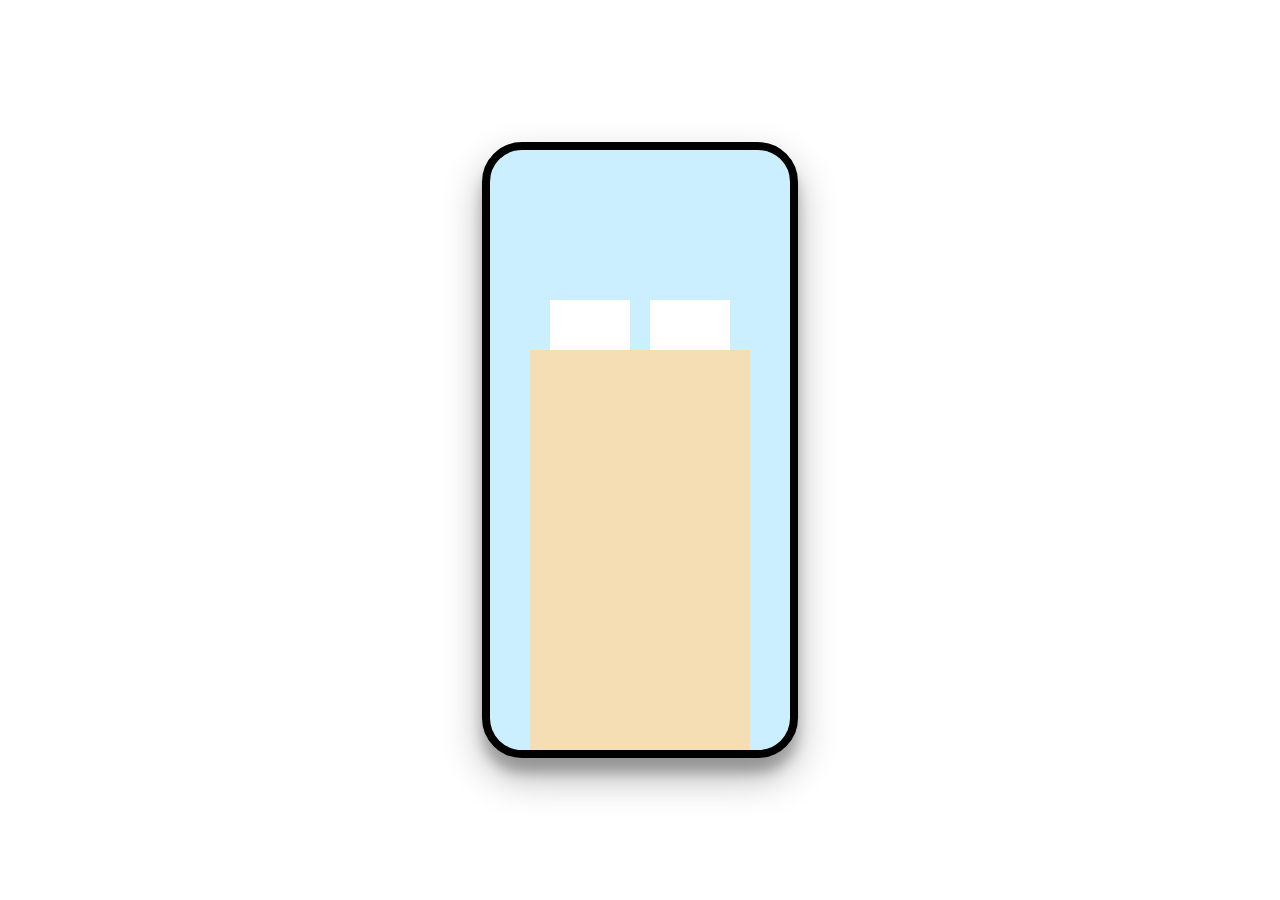
==== contexto-de-apilamiento.html @ 44e8ff76 "# First commit - Add index, - clase 1 y 2, - 10x base layers - Layers definidas hasta la 3" ====
<!DOCTYPE html>
<html lang="en">
<head>
    <meta charset="UTF-8">
    <meta http-equiv="X-UA-Compatible" content="IE=edge">
    <meta name="viewport" content="width=device-width, initial-scale=1.0">
    <title>Apilamiento</title>
    <style>
        :root {
            --color-background: #CCEFFF;
            --bunny-color: #fff;
        }
        body {
            margin: 0;
            height: 100vh;
            width: 100%;
            display: grid;
            place-items: center;
        }
        .phone {
            position: relative;
            border: 8px solid black;
            border-radius: 40px;
            height: 600px;
            width: 300px;
            background: var(--color-background);
            box-shadow: 0 19px 38px rgba(0, 0, 0, 0.3), 0 15px 12px rgba(0, 0, 0, 0.22);
        }
        .layer-1{
            position: absolute;
            z-index: 1;
            height: 450px;
            width: 80px;
            background: var(--bunny-color);
            bottom: 0;
            right: 60px;
        }
        .layer-2{
            position: absolute;
            z-index: 2;
            height: 450px;
            width: 80px;
            background: var(--bunny-color);
            bottom: 0;
            left: 60px;

        }
        .layer-3{
            position: absolute;
            z-index: 3;
            left: 0;
            right: 0;
            margin: 0 auto;
            bottom: 0;
            width: 220px;
            height: 400px;
            background: wheat;

        }
        .layer-4{
            position: absolute;
            z-index: 4;

        }
        .layer-5{
            position: absolute;
            z-index: 5;

        }
        .layer-6{
            position: absolute;
            z-index: 6;

        }
        .layer-7{
            position: absolute;
            z-index: 7;

        }
        .layer-8{
            position: absolute;
            z-index: 8;

        }
        .layer-9{
            position: absolute;
            z-index: 9;

        }
        .layer-10{
            position: absolute;
            z-index: 10;

        }
    </style>
</head>
<body>
    <div class="phone">
        <div class="layer-1"></div>
        <div class="layer-2"></div>
        <div class="layer-3"></div>
        <div class="layer-4"></div>
        <div class="layer-5"></div>
        <div class="layer-6"></div>
        <div class="layer-7"></div>
        <div class="layer-8"></div>
        <div class="layer-9"></div>
        <div class="layer-10"></div>
    </div>
</body>
</html>
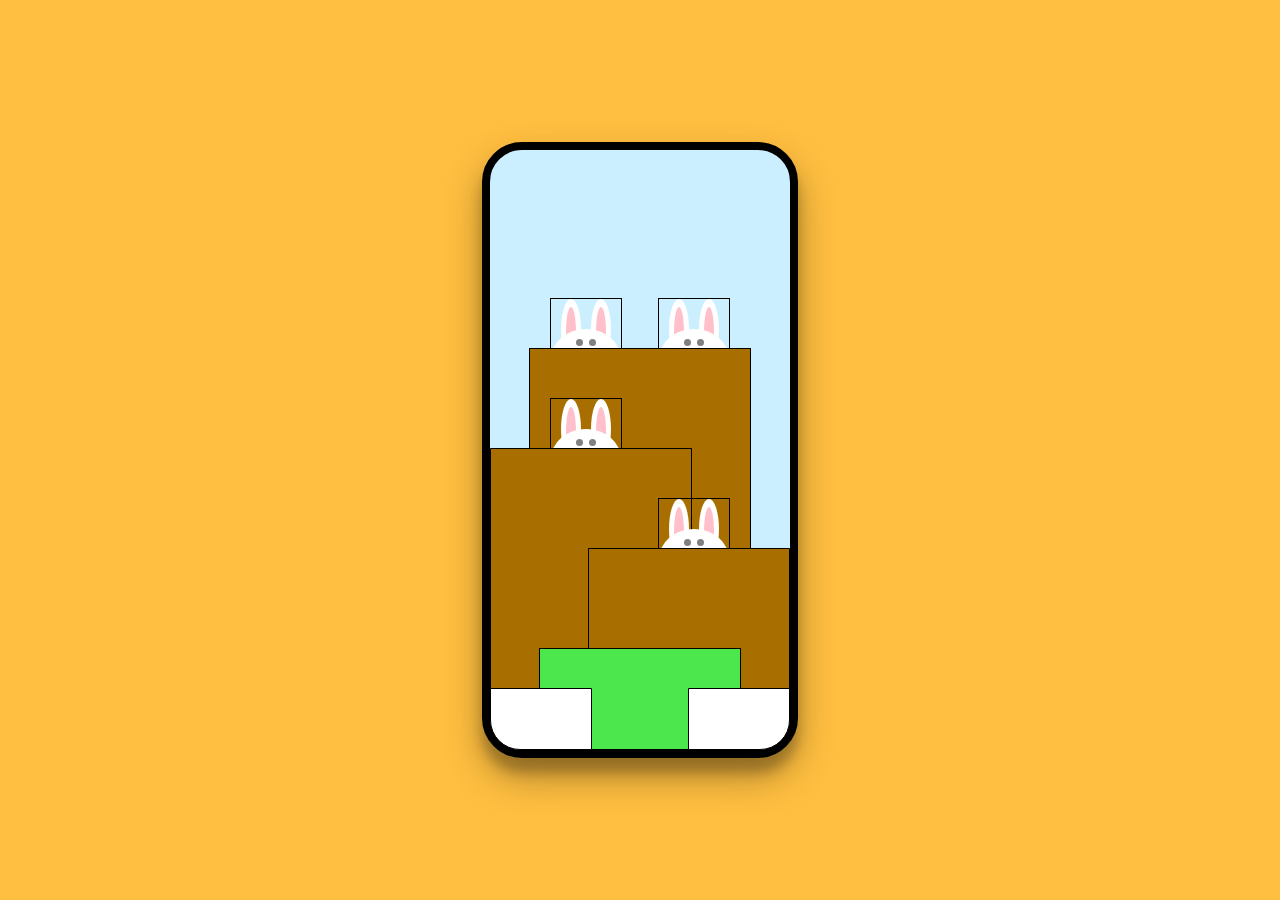
==== commit 3802bc61: "## Clase 3 y 4: - Agrego pngs de ejemplo - Conejos dibujados" ====
--- a/contexto-de-apilamiento.html
+++ b/contexto-de-apilamiento.html
@@ -5,106 +5,66 @@
     <meta http-equiv="X-UA-Compatible" content="IE=edge">
     <meta name="viewport" content="width=device-width, initial-scale=1.0">
     <title>Apilamiento</title>
-    <style>
-        :root {
-            --color-background: #CCEFFF;
-            --bunny-color: #fff;
-        }
-        body {
-            margin: 0;
-            height: 100vh;
-            width: 100%;
-            display: grid;
-            place-items: center;
-        }
-        .phone {
-            position: relative;
-            border: 8px solid black;
-            border-radius: 40px;
-            height: 600px;
-            width: 300px;
-            background: var(--color-background);
-            box-shadow: 0 19px 38px rgba(0, 0, 0, 0.3), 0 15px 12px rgba(0, 0, 0, 0.22);
-        }
-        .layer-1{
-            position: absolute;
-            z-index: 1;
-            height: 450px;
-            width: 80px;
-            background: var(--bunny-color);
-            bottom: 0;
-            right: 60px;
-        }
-        .layer-2{
-            position: absolute;
-            z-index: 2;
-            height: 450px;
-            width: 80px;
-            background: var(--bunny-color);
-            bottom: 0;
-            left: 60px;
-
-        }
-        .layer-3{
-            position: absolute;
-            z-index: 3;
-            left: 0;
-            right: 0;
-            margin: 0 auto;
-            bottom: 0;
-            width: 220px;
-            height: 400px;
-            background: wheat;
-
-        }
-        .layer-4{
-            position: absolute;
-            z-index: 4;
-
-        }
-        .layer-5{
-            position: absolute;
-            z-index: 5;
-
-        }
-        .layer-6{
-            position: absolute;
-            z-index: 6;
-
-        }
-        .layer-7{
-            position: absolute;
-            z-index: 7;
-
-        }
-        .layer-8{
-            position: absolute;
-            z-index: 8;
-
-        }
-        .layer-9{
-            position: absolute;
-            z-index: 9;
-
-        }
-        .layer-10{
-            position: absolute;
-            z-index: 10;
-
-        }
-    </style>
+    <link rel="stylesheet" href="./css/style.css">
+    
 </head>
 <body>
     <div class="phone">
-        <div class="layer-1"></div>
-        <div class="layer-2"></div>
+        <!-- Bunny 1 -->
+        <div class="layer-1">
+            <div class="left-ear--outer"></div>
+            <div class="left-ear--inner"></div>
+            <div class="right-ear--outer"></div>
+            <div class="right-ear--inner"></div>
+            <div class="head">
+                <div class="head__eye head__eye--left"></div>
+                <div class="head__eye head__eye--right"></div>
+            </div>
+        </div>
+        <!-- Bunny 2 -->
+        <div class="layer-2">
+            <div class="left-ear--outer"></div>
+            <div class="left-ear--inner"></div>
+            <div class="right-ear--outer"></div>
+            <div class="right-ear--inner"></div>
+            <div class="head">
+                <div class="head__eye head__eye--left"></div>
+                <div class="head__eye head__eye--right"></div>
+            </div>
+        </div>
+        <!-- Wall 1 -->
         <div class="layer-3"></div>
-        <div class="layer-4"></div>
+        <!-- Bunny 3 -->
+        <div class="layer-4">
+            <div class="left-ear--outer"></div>
+            <div class="left-ear--inner"></div>
+            <div class="right-ear--outer"></div>
+            <div class="right-ear--inner"></div>
+            <div class="head">
+                <div class="head__eye head__eye--left"></div>
+                <div class="head__eye head__eye--right"></div>
+            </div>
+        </div>
+        <!-- Wall 2 -->
         <div class="layer-5"></div>
-        <div class="layer-6"></div>
+        <!-- Bunny 4 -->
+        <div class="layer-6">
+            <div class="left-ear--outer"></div>
+            <div class="left-ear--inner"></div>
+            <div class="right-ear--outer"></div>
+            <div class="right-ear--inner"></div>
+            <div class="head">
+                <div class="head__eye head__eye--left"></div>
+                <div class="head__eye head__eye--right"></div>
+            </div>
+        </div>
+        <!-- Wall 3 -->
         <div class="layer-7"></div>
+        <!-- Bush -->
         <div class="layer-8"></div>
+        <!-- Cloud 1 -->
         <div class="layer-9"></div>
+        <!-- Cloud 2 -->
         <div class="layer-10"></div>
     </div>
 </body>
--- a/css/style.css
+++ b/css/style.css
@@ -0,0 +1,184 @@
+:root {
+    --color-background: #CCEFFF;
+    --bunny-color: #fff;
+    --wall-color: rgb(169, 110, 0);
+}
+
+body {
+    margin: 0;
+    height: 100vh;
+    width: 100%;
+    display: grid;
+    place-items: center;
+    background-color: rgb(255, 191, 64);
+}
+
+.phone {
+    position: relative;
+    border: 8px solid black;
+    border-radius: 40px;
+    height: 600px;
+    width: 300px;
+    background: var(--color-background);
+    box-shadow: 0 19px 38px rgba(0, 0, 0, 0.3), 0 15px 12px rgba(0, 0, 0, 0.22);
+}
+
+.phone >* {
+    border: solid 1px black;
+    position: absolute;
+    bottom: 0;
+}
+
+/* Bunnys */
+.layer-1,.layer-2, .layer-4,.layer-6{
+    background: transparent; 
+    width: 70px;
+}
+
+/* Walls */
+.layer-3,.layer-5,.layer-7{
+    background: var(--wall-color);
+}
+
+.layer-1 {
+    z-index: 1;
+    height: 450px;
+    bottom: 0;
+    right: 60px;
+}
+
+.layer-2 {
+    z-index: 2;
+    height: 450px;
+    bottom: 0;
+    left: 60px;
+}
+
+.layer-3 {
+    z-index: 3;
+    left: 0;
+    right: 0;
+    margin: 0 auto;
+    width: 220px;
+    height: 400px;
+}
+
+.layer-4 {
+    z-index: 4;
+    height: 350px;
+    left: 60px;
+}
+
+.layer-5 {
+    z-index: 5;
+    height: 300px;
+    width: 200px;
+    border-bottom-left-radius: 30px;
+}
+
+.layer-6 {
+    z-index: 6;
+    right: 60px;
+    height: 250px;
+}
+
+.layer-7 {
+    z-index: 7;
+    right: 0;
+    width: 200px;
+    height: 200px;
+    border-bottom-right-radius: 30px;
+}
+
+/* Clouds and Bush */
+.layer-8 {
+    z-index: 8;
+    width: 200px;
+    height: 100px;
+    background: rgb(76, 231, 76);
+    margin: 0 auto;
+    left: 0;
+    right: 0;
+}
+
+.layer-9 {
+    z-index: 9;
+    background: white;
+    left: 0;
+    width: 100px;
+    height: 60px;
+    border-bottom-left-radius: 30px;
+}
+
+.layer-10 {
+    z-index: 10;
+    background: white;
+    right: 0;
+    width: 100px;
+    height: 60px;
+    border-bottom-right-radius: 30px;
+}
+
+
+/* Bunny Definition */
+.left-ear--outer, .right-ear--outer{
+    position: inherit;
+    background: var(--bunny-color);
+    width: 20px;
+    height: 60px;
+    border-radius: 90%;
+}
+
+.left-ear--inner, .right-ear--inner{
+    background-color: pink;
+    position: inherit;
+    width: 10px;
+    height: 50px;
+    border-radius: 90%;
+    top: 8px;
+}
+
+.left-ear--outer{    
+    left: 10px;
+}
+
+.left-ear--inner{
+    left: 15px;
+}
+
+.right-ear--outer{
+    right: 10px;
+}
+
+.right-ear--inner{
+    right: 15px;
+}
+
+.head{
+    position: inherit;
+    background: var(--bunny-color);
+    width: 100%;
+    height: 60px;
+    border-radius: 100%;
+    left: 0;
+    right: 0;
+    margin: 0 auto;
+    top: 30px;
+}
+
+.head__eye{
+    position: inherit;
+    background: grey;
+    width: 7px;
+    height: 7px;
+    border-radius: 100%;
+    top: 10px;
+}
+.head__eye--left{
+    left: 25px;
+}
+.head__eye--right{
+    right: 25px;
+}
+
+/* End Bunny */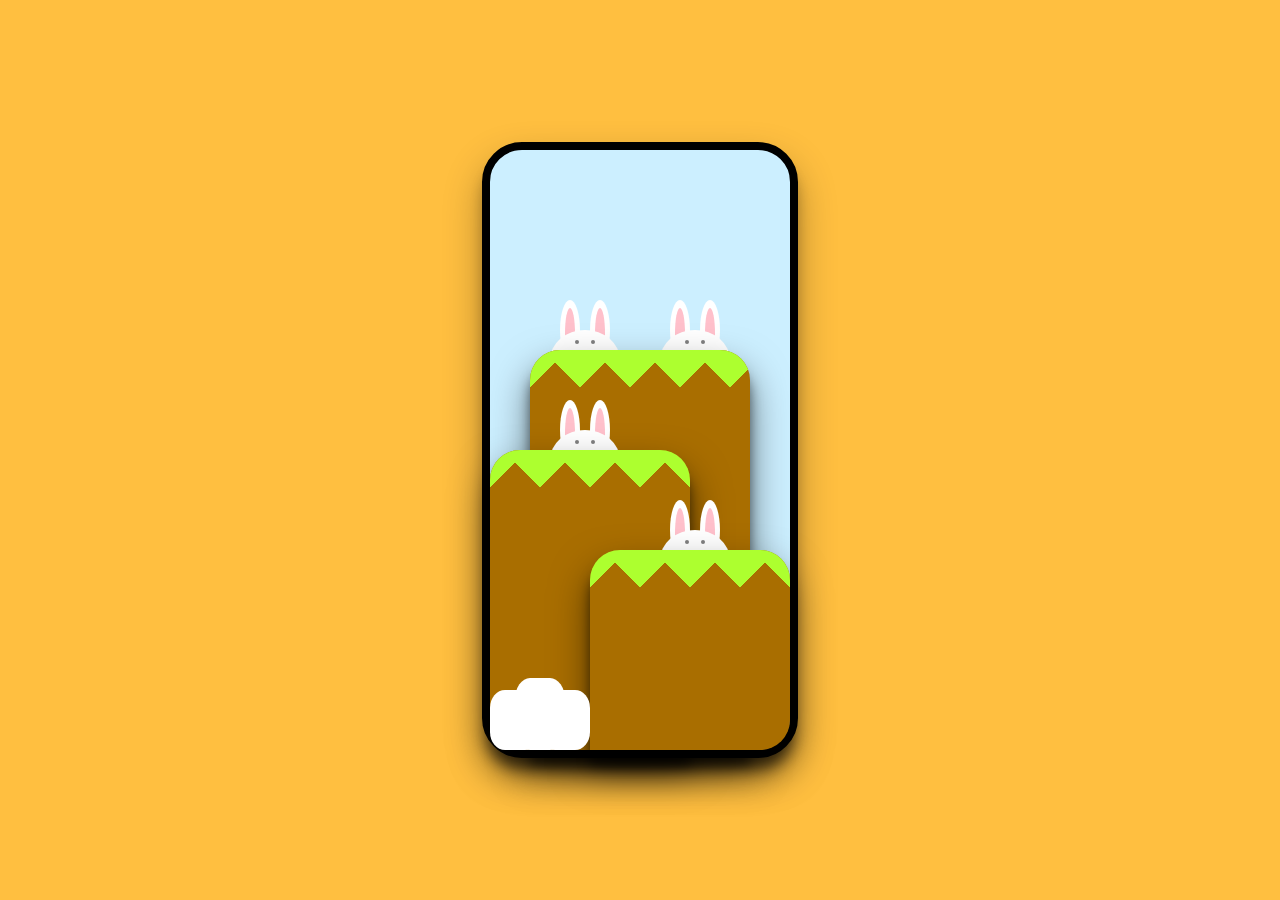
==== commit a5202d4c: "- Refactoring style and links of index.html - Adding counter - Adding bushes, clouds - Adding Keyfra" ====
--- a/contexto-de-apilamiento.html
+++ b/contexto-de-apilamiento.html
@@ -5,13 +5,14 @@
     <meta http-equiv="X-UA-Compatible" content="IE=edge">
     <meta name="viewport" content="width=device-width, initial-scale=1.0">
     <title>Apilamiento</title>
-    <link rel="stylesheet" href="./css/style.css">
+    <link rel="stylesheet" href="/css/style.css">
     
 </head>
 <body>
     <div class="phone">
         <!-- Bunny 1 -->
         <div class="layer-1">
+            <input type="checkbox" name="" id="">
             <div class="left-ear--outer"></div>
             <div class="left-ear--inner"></div>
             <div class="right-ear--outer"></div>
@@ -33,7 +34,9 @@
             </div>
         </div>
         <!-- Wall 1 -->
-        <div class="layer-3"></div>
+        <div class="layer-3">
+            <div class="grass-top"></div>
+        </div>
         <!-- Bunny 3 -->
         <div class="layer-4">
             <div class="left-ear--outer"></div>
@@ -46,7 +49,9 @@
             </div>
         </div>
         <!-- Wall 2 -->
-        <div class="layer-5"></div>
+        <div class="layer-5">
+            <div class="grass-top"></div>
+        </div>
         <!-- Bunny 4 -->
         <div class="layer-6">
             <div class="left-ear--outer"></div>
@@ -59,11 +64,19 @@
             </div>
         </div>
         <!-- Wall 3 -->
-        <div class="layer-7"></div>
+        <div class="layer-7">
+            <div class="grass-top"></div>
+        </div>
         <!-- Bush -->
         <div class="layer-8"></div>
         <!-- Cloud 1 -->
-        <div class="layer-9"></div>
+        <div class="layer-9">
+            <div class="cloud">
+                <div class="cloud-left"></div> 
+                <div class="cloud-middle"></div> 
+                <div class="cloud-right"></div>
+            </div>
+        </div>
         <!-- Cloud 2 -->
         <div class="layer-10"></div>
     </div>
--- a/css/style.css
+++ b/css/style.css
@@ -2,9 +2,12 @@
     --color-background: #CCEFFF;
     --bunny-color: #fff;
     --wall-color: rgb(169, 110, 0);
+    --shadow: 0 19px 38px rgba(0, 0, 0, 0.5), 0 15px 12px rgba(0, 0, 0, 0.5);
 }
 
 body {
+    counter-reset: score;
+    /*el nombre de nuestro juego, para resetear o dar el nombre al contador*/
     margin: 0;
     height: 100vh;
     width: 100%;
@@ -23,21 +26,29 @@
     box-shadow: 0 19px 38px rgba(0, 0, 0, 0.3), 0 15px 12px rgba(0, 0, 0, 0.22);
 }
 
-.phone >* {
-    border: solid 1px black;
+.phone>* {
+    /* border: solid 1px black; */
     position: absolute;
     bottom: 0;
 }
 
-/* Bunnys */
-.layer-1,.layer-2, .layer-4,.layer-6{
-    background: transparent; 
+/* Bunny container */
+.layer-1,
+.layer-2,
+.layer-4,
+.layer-6 {
+    background: transparent;
     width: 70px;
 }
 
 /* Walls */
-.layer-3,.layer-5,.layer-7{
+.layer-3,
+.layer-5,
+.layer-7 {
     background: var(--wall-color);
+    /* background-color: #e5e5f7; */
+    border-radius: 30px 30px 0 0;
+    box-shadow: var(--shadow);
 }
 
 .layer-1 {
@@ -45,13 +56,86 @@
     height: 450px;
     bottom: 0;
     right: 60px;
-}
+    animation-name: bunny-1;
+    animation-duration: 2s;
+    animation-timing-function: ease-in-out;
+    animation-iteration-count: infinite;
+}
+
+@keyframes bunny-1 {
+
+    /* Moviendole el bottom */
+    0% {
+        bottom: 0;
+    }
+
+    25% {
+        bottom: -80px;
+    }
+
+    100% {
+        bottom: 0;
+    }
+}
+
+input[type=checkbox] {
+    position: inherit;
+    appearance: none;
+    height: 50px;
+    margin: 0;
+    top: 0;
+    cursor: pointer;
+    width: 100%;
+    /* border: solid black; */
+    z-index: 2;
+}
+
+input[type=checkbox]:focus {
+    appearance: none;
+    outline: none;
+}
+
+input:checked {
+    /*Incrementamos el contador dependiendo del game*/
+    counter-increment: score;
+}
+
+.score {
+    position: absolute;
+    top: 0;
+    margin-top: 2em;
+}
+
+.score::after {
+    content: counter(score);
+}
+
+.layer-1 input[type=checkbox] {}
 
 .layer-2 {
     z-index: 2;
     height: 450px;
     bottom: 0;
     left: 60px;
+
+    /* Animation */
+    animation: bunny-2 1s ease-in-out alternate infinite;
+}
+
+@keyframes bunny-2 {
+
+    /* Usando translate */
+    0% {
+        transform: translateY(-30px);
+    }
+
+    50% {
+        transform: translateY(80px);
+    }
+
+    100% {
+        transform: translateY(0);
+    }
 }
 
 .layer-3 {
@@ -67,6 +151,29 @@
     z-index: 4;
     height: 350px;
     left: 60px;
+    /* Animation */
+    animation: bunny-3 1s ease-in-out alternate infinite;
+}
+
+@keyframes bunny-3 {
+    0% {
+        bottom: -10px;
+        height: 70%;
+    }
+
+    25% {
+        bottom: 0px;
+    }
+
+    50% {
+        bottom: 40px;
+    }
+
+    100% {
+        bottom: 0px;
+        height: 20%;
+    }
+
 }
 
 .layer-5 {
@@ -80,6 +187,25 @@
     z-index: 6;
     right: 60px;
     height: 250px;
+    animation: bunny-4 2s ease-in-out infinite;
+}
+
+@keyframes bunny-4 {
+    0% {
+        bottom: -40px;
+    }
+
+    25% {
+        bottom: 30px;
+    }
+
+    70% {
+        bottom: -10px;
+    }
+
+    100% {
+        bottom: -60px;
+    }
 }
 
 .layer-7 {
@@ -95,7 +221,7 @@
     z-index: 8;
     width: 200px;
     height: 100px;
-    background: rgb(76, 231, 76);
+    /* background: rgb(76, 231, 76); */
     margin: 0 auto;
     left: 0;
     right: 0;
@@ -103,7 +229,6 @@
 
 .layer-9 {
     z-index: 9;
-    background: white;
     left: 0;
     width: 100px;
     height: 60px;
@@ -112,7 +237,6 @@
 
 .layer-10 {
     z-index: 10;
-    background: white;
     right: 0;
     width: 100px;
     height: 60px;
@@ -121,7 +245,8 @@
 
 
 /* Bunny Definition */
-.left-ear--outer, .right-ear--outer{
+.left-ear--outer,
+.right-ear--outer {
     position: inherit;
     background: var(--bunny-color);
     width: 20px;
@@ -129,7 +254,8 @@
     border-radius: 90%;
 }
 
-.left-ear--inner, .right-ear--inner{
+.left-ear--inner,
+.right-ear--inner {
     background-color: pink;
     position: inherit;
     width: 10px;
@@ -138,23 +264,23 @@
     top: 8px;
 }
 
-.left-ear--outer{    
+.left-ear--outer {
     left: 10px;
 }
 
-.left-ear--inner{
+.left-ear--inner {
     left: 15px;
 }
 
-.right-ear--outer{
+.right-ear--outer {
     right: 10px;
 }
 
-.right-ear--inner{
+.right-ear--inner {
     right: 15px;
 }
 
-.head{
+.head {
     position: inherit;
     background: var(--bunny-color);
     width: 100%;
@@ -166,19 +292,109 @@
     top: 30px;
 }
 
-.head__eye{
+.head__eye {
     position: inherit;
     background: grey;
-    width: 7px;
-    height: 7px;
+    width: 4px;
+    height: 4px;
     border-radius: 100%;
     top: 10px;
-}
-.head__eye--left{
+
+    animation-name: blink;
+    animation-duration: 2s;
+    animation-iteration-count: infinite;
+}
+
+@keyframes blink {
+    0% {
+        height: 4px;
+    }
+
+    5% {
+        /* 0 en el X y 2px en el Y */
+        transform: translate(0px, 2px);
+        height: 1px;
+    }
+
+    10% {
+        /* Estado inicial 0 en el X y 0 en el Y */
+        transform: translate(0px, 0px);
+        height: 4px;
+    }
+}
+
+.head__eye--left {
     left: 25px;
 }
-.head__eye--right{
+
+.head__eye--right {
     right: 25px;
 }
 
-/* End Bunny */+/* End Bunny */
+
+/* Start Walls */
+.grass-top {
+    position: inherit;
+    background-color: greenyellow;
+    width: 100%;
+    height: 50px;
+    border-radius: 30px 30px 0 0;
+    /* pattern */
+    /* background: linear-gradient(-135deg, greenyellow 25%, transparent 25%) -150px 0; */
+    background: linear-gradient(135deg, greenyellow 25%, transparent 25%) -50px 0,
+        linear-gradient(-135deg, greenyellow 25%, transparent 25%) -50px 0;
+    background-size: 50px 100px;
+    /* end pattern */
+}
+
+/* End Walls */
+
+/* Start Clouds */
+.cloud, .bush {
+    display: flex;
+    height: 100%;
+    width: 100%;
+    align-items: flex-end;
+}
+
+.cloud>* {
+    position: absolute;
+    background-color: white;
+    width: 50px;
+    height: 100%;
+    border-radius: 30%;
+}
+
+.cloud-left, .bush-left {
+    left: 0;
+}
+
+.cloud-middle, .bush-middle {
+    height: 120%;
+    margin: 0 auto;
+    right: 0;
+    left: 0;
+}
+
+.cloud-right, .cloud-right {
+    right: 0;
+}
+
+/* End Clouds */
+
+.bush >* {
+    background-color: green;
+    position: absolute;
+    width: 100%;
+    height: 130%;
+    border-radius: 20%;
+}
+.bush-left{
+    height: 80%;
+}
+.bush-middle{
+}
+.bush-right{
+    height: 80%;
+}